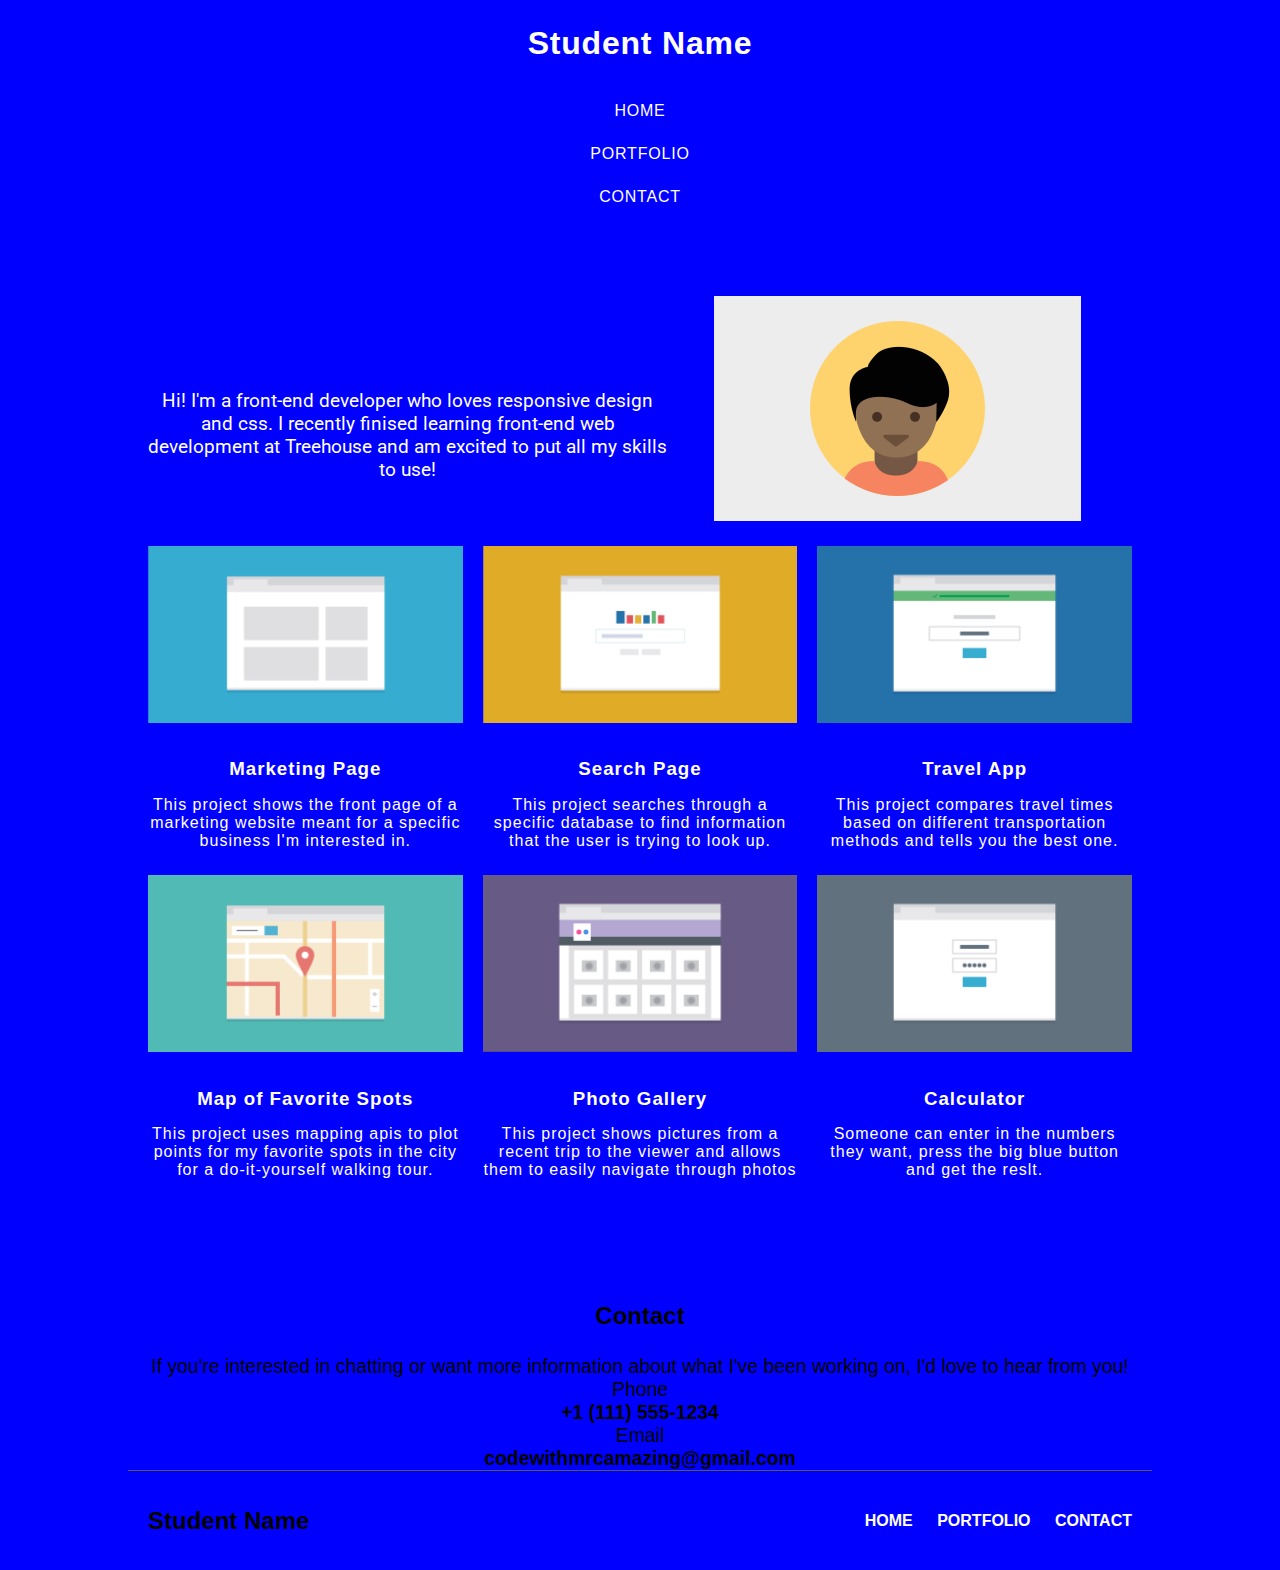
==== i.html @ 056d1afa "update css mainly" ====
<!DOCTYPE html>
<html>
<head>
	<meta charset="utf-8">
	<meta name="viewport" content="width=device-width, initial-scale=1">
	<link rel="stylesheet" href="c.css">
	<link href="https://fonts.googleapis.com/css?family=Roboto:400" rel="stylesheet">
	<title>Student Site</title>
</head>
<body>
		<nav id="top">
	        <h1 class="name"> <strong> Student Name </strong></h1> 
	        <ul class="top-nav ">
	          <li class="upC hoverR"><a href="#top">Home</a></li>
	          <li class="upC hoverL"><a href="#portfolio">Portfolio</a></li>
	          <li class="upC hoverR"><a href="#contact">Contact</a></li>
	        </ul>
    	</nav>

			<div class="firstSection">
		      <img src="images/responsive-layout-profile.png" alt="responsive-layout-profile" class="profile-image">
		      
		      <p class="">Hi! I'm a front-end developer who loves responsive design and css. I recently finised learning front-end web development at Treehouse and am excited to put all my skills to use!</p>
		    </div>    

    <div class="container">
  		<div class="col ">
    		<img src="images/portfolio-1.png" alt="portfolio pic" />
		    <h3>Marketing Page</h3>
		    <p class="portolio-text">This project shows the front page of a marketing website meant for a specific business I'm interested in. </p>
  		</div>
  <div class="col ">
  			<img src="images/portfolio-2.png" alt="portfolio pic" />
    		<h3>Search Page</h3>
		    <p class="portolio-text">This project searches through a specific database to find information that the user is trying to look up.</p>
  </div>
  <div class="col ">
  	<img src="images/portfolio-3.png" alt="portfolio pic" />
    <h3>Travel App</h3>
		       <p class="portolio-text">This project compares travel times based on different transportation methods and tells you the best one. </p>
  </div>
  <div class="col ">
  			<img src="images/portfolio-4.png" alt="portfolio pic" />
    		<h3>Map of Favorite Spots</h3>
		    <p class="portolio-text">This project uses mapping apis to plot points for my favorite spots in the city for a do-it-yourself walking tour. </p>
  </div>
  <div class="col ">
  			<img src="images/portfolio-5.png" alt="portfolio pic" />
    		<h3>Photo Gallery</h3>
		    <p class="portolio-text">This project shows pictures from a recent trip to the viewer and allows them to easily navigate through photos </p>
  </div>
  <div class="col ">
  	<img src="images/portfolio-6.png" alt="portfolio pic" />
    <h3>Calculator</h3>
	<p class="portolio-text">Someone can enter in the numbers they want, press the big blue button and get the reslt. </p>
  </div>
</div>


	<div class="contact-container" id="contact">
     <h2 class="headerContact">Contact</h2>
     <p class="contact-text">If you're interested in chatting or want more information about what I've been working on, I'd love to hear from you!</p>
     <p class="mtGray">Phone    <a href="#" class="contact-info"><strong>+1 (111) 555-1234</strong></a></p>
     <p class="mtGray">Email     <a href="#" class="contact-info"><strong>codewithmrcamazing@gmail.com</strong></a></p>
   </div>

 <footer>
  <h2>Student Name</h2>
  <ul class="footer-nav">
    <li class="top"><a href="#top">Back To Top</a></li>
    <li class="full"><a href="#top">HOME</a></li>
    <li class="full"><a href="#portfolio">PORTFOLIO</a></li>
    <li class="full"><a href="#contact">CONTACT</a></li>
  </ul>
</footer>

</body>
</html>
---- c.css ----
* {
  font-family: 'Open Sans', sans-serif;
  text-align: center;
  box-sizing: border-box;
  margin: 0;
  padding: 0;
}

/************  Mobile First Design */
html, body {
  height: 100%;
}
body {

  margin: 0 auto;
  max-width: 1024px;
  background-color: blue;

}
ul {

  list-style: none;
  padding-left: 0;
}

a {
  color: white;
  text-decoration: none;
}
.contact-container a {
  color: black;
}
nav {
  font-family: "Roboto", Arial, Verdana;
  font-weight: 400;
  letter-spacing: .05em;
  color: white;
  padding: 25px;


}

h1, .top-nav {
  text-align: center;
}

.top-nav, .top-nav li {
  width: 100%;
}

h1 a, .top-nav a {
  color: white;
}

.top-nav {

  margin-top: 30px;
}

.top-nav li {

  padding: 10px 0;
  margin: 5px auto;

}

.top-nav a {
  text-transform: uppercase;
}


.firstSection  {

  color: white;
  max-width: 100%; 
  margin-right: 5%;
  margin-left: 5%;
}

.firstSection p {

  padding-top: 10%;
  font-family: 'Roboto', sans-serif;

}
.container {
  max-width: 1100px;
  padding: 10px;
  margin: 0 auto;
  font-family: 'Roboto', sans-serif;
}

.col {
  margin: 10px;
  min-height: 250px;
  color: white;
  text-align: center;
  letter-spacing: 1px;
  padding-top: 5px;
}

img {

  max-width: 100%;
}

.col img {

  margin-bottom: 10%;
}

.col p {

  padding-top: 5%;
}
.contact-container  {
margin-top: 10%;
}

.contact-container h2 {
margin-bottom: 2.5%;
}
.contact-container p {
display: flex;
flex-direction: column;
}
footer {
  display: flex;
  
  justify-content: space-between;
  font-weight: 800;
  align-items: center;
  margin-top: auto;
  padding: 0 20px;
  height: 100px;
  border-top: solid rgb(89, 88, 88) 1px;
  
}

.full {
  display: none;
}

/************  This is for Tablets */
@media (min-width:  768px) {

  .container {

    display: flex;
    flex-wrap: wrap;
  }
  .col {
    flex-basis: calc(50% - 20px);
  }

  .firstSection {
    display: flex;
    flex-direction: row-reverse;
    margin: 50px 20px 0 20px;
    padding-right: 5%;
    
    font-family: 'Roboto', sans-serif;

}

 
.top {
    display: none;
  }
  .full {
    display: inline-block;
    margin-left: 20px;
  }


.contact-container p {
font-size: 1.21em;
  align-items: center;
}

  }

 

/************  This is for Desktops */


@media (min-width:  1024px) {


.firstSection p {
  text-align: center;
  font-size: 1.2em;
  margin-right: 5%;
}

  .col {

    flex-basis: calc(33.333% - 20px);
  }

}
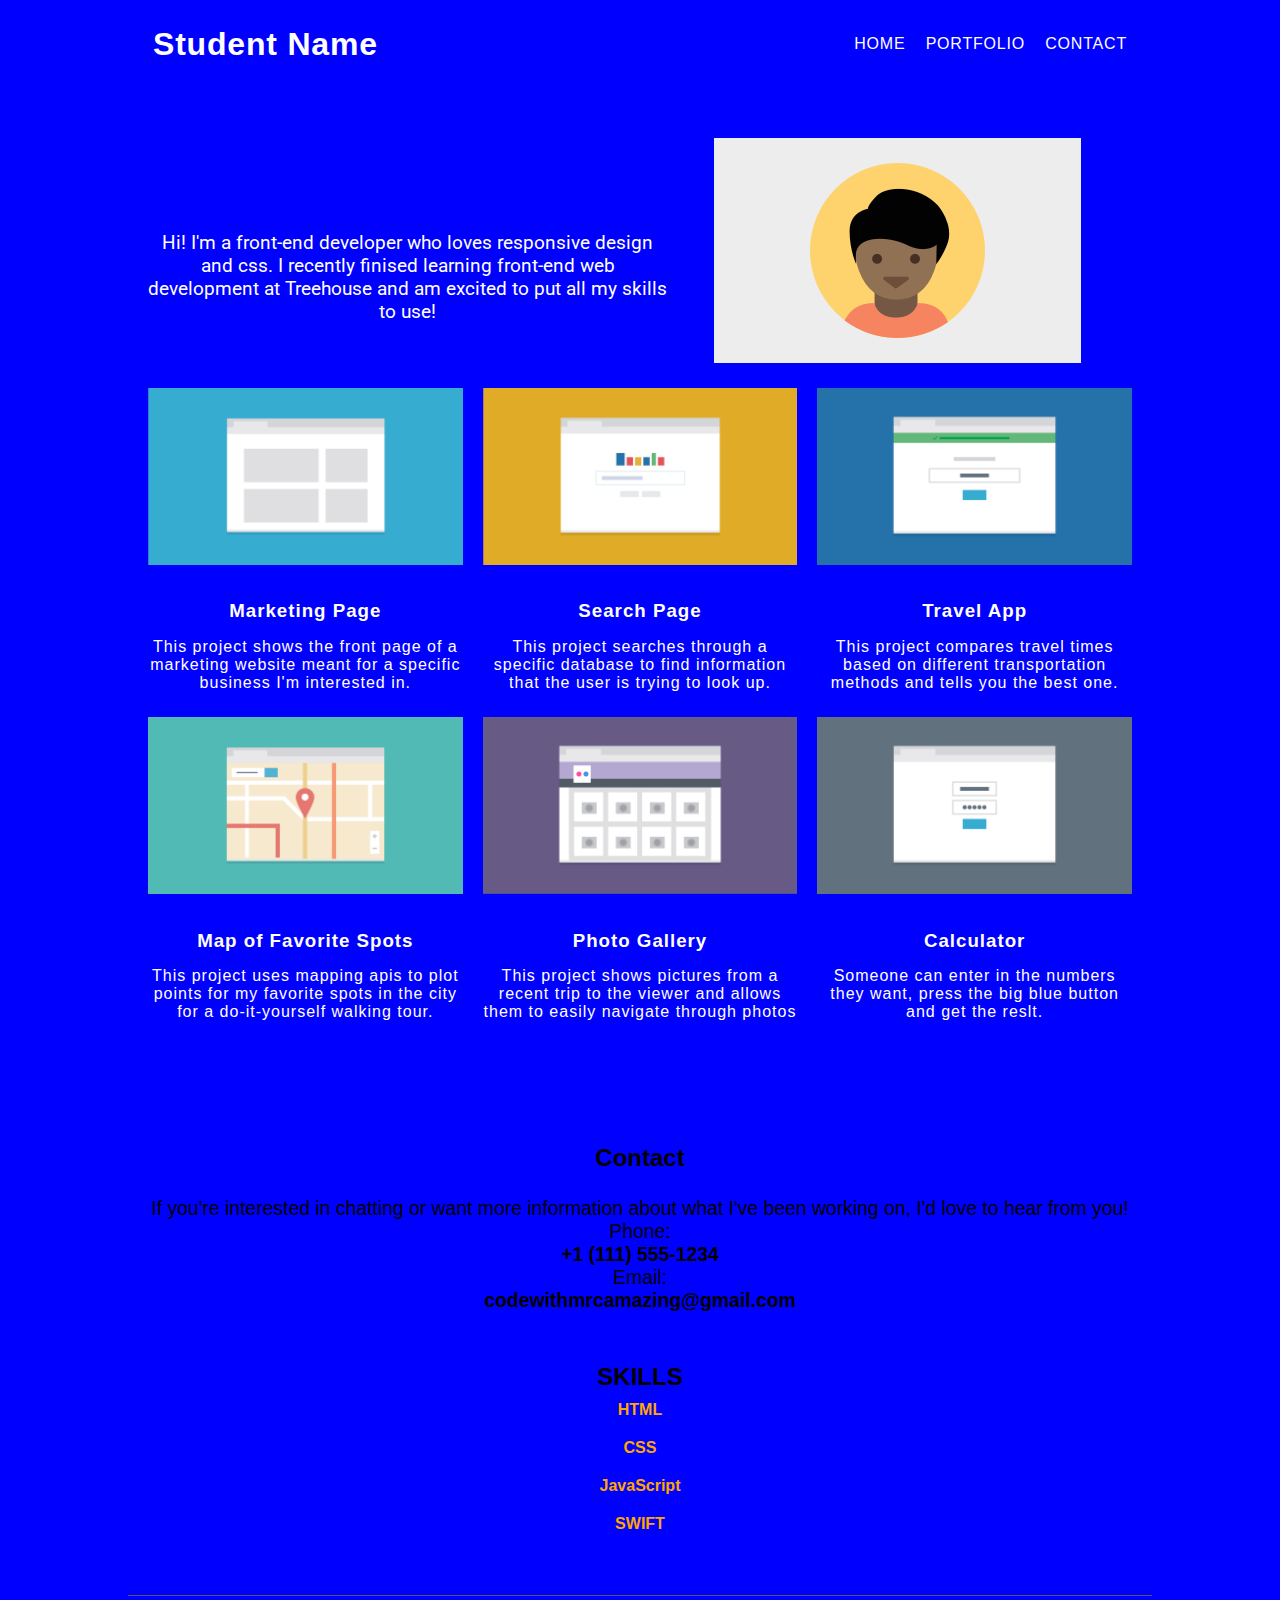
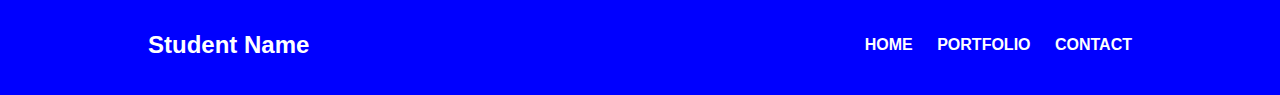
==== commit a8520133: "Updated css and added Skills section" ====
--- a/i.html
+++ b/i.html
@@ -1,5 +1,5 @@
 <!DOCTYPE html>
-<html>
+<html lang="en">
 <head>
 	<meta charset="utf-8">
 	<meta name="viewport" content="width=device-width, initial-scale=1">
@@ -60,8 +60,20 @@
 	<div class="contact-container" id="contact">
      <h2 class="headerContact">Contact</h2>
      <p class="contact-text">If you're interested in chatting or want more information about what I've been working on, I'd love to hear from you!</p>
-     <p class="mtGray">Phone    <a href="#" class="contact-info"><strong>+1 (111) 555-1234</strong></a></p>
-     <p class="mtGray">Email     <a href="#" class="contact-info"><strong>codewithmrcamazing@gmail.com</strong></a></p>
+     <p class="mtGray">Phone:<a href="#" class="contact-info"><strong>+1 (111) 555-1234</strong></a></p>
+     <p class="mtGray">Email:<a href="#" class="contact-info"><strong>codewithmrcamazing@gmail.com</strong></a></p>
+   </div>
+
+   <div class="skills">
+   	<h2>SKILLS</h2>
+   		<ul>
+   			<li>HTML</li>
+   			<li>CSS</li>
+   			<li>JavaScript</li>
+   			<li>SWIFT</li>
+   		</ul>
+   	
+
    </div>
 
  <footer>
--- a/c.css
+++ b/c.css
@@ -124,9 +124,21 @@
 display: flex;
 flex-direction: column;
 }
+
+
+.skills {
+
+  margin: 5%;
+
+} 
+.skills li {
+  color: orange;
+  font-weight: 800;
+  padding: 10px;
+}
 footer {
   display: flex;
-  
+  color: white;
   justify-content: space-between;
   font-weight: 800;
   align-items: center;
@@ -178,6 +190,18 @@
   align-items: center;
 }
 
+
+
+.top-nav li {
+  display: inline-block;
+  width: auto;
+  margin-right: 15px;
+}
+
+.top-nav li:last-child {
+  margin-right: 0;
+}
+
   }
 
  
@@ -187,7 +211,18 @@
 
 @media (min-width:  1024px) {
 
-
+nav {
+  display: flex;
+  justify-content: space-between;
+  align-items: center;
+}
+
+.top-nav, 
+.top-nav li {
+  width: initial;
+  margin-bottom: 0;
+  margin-top: 0;
+}
 .firstSection p {
   text-align: center;
   font-size: 1.2em;
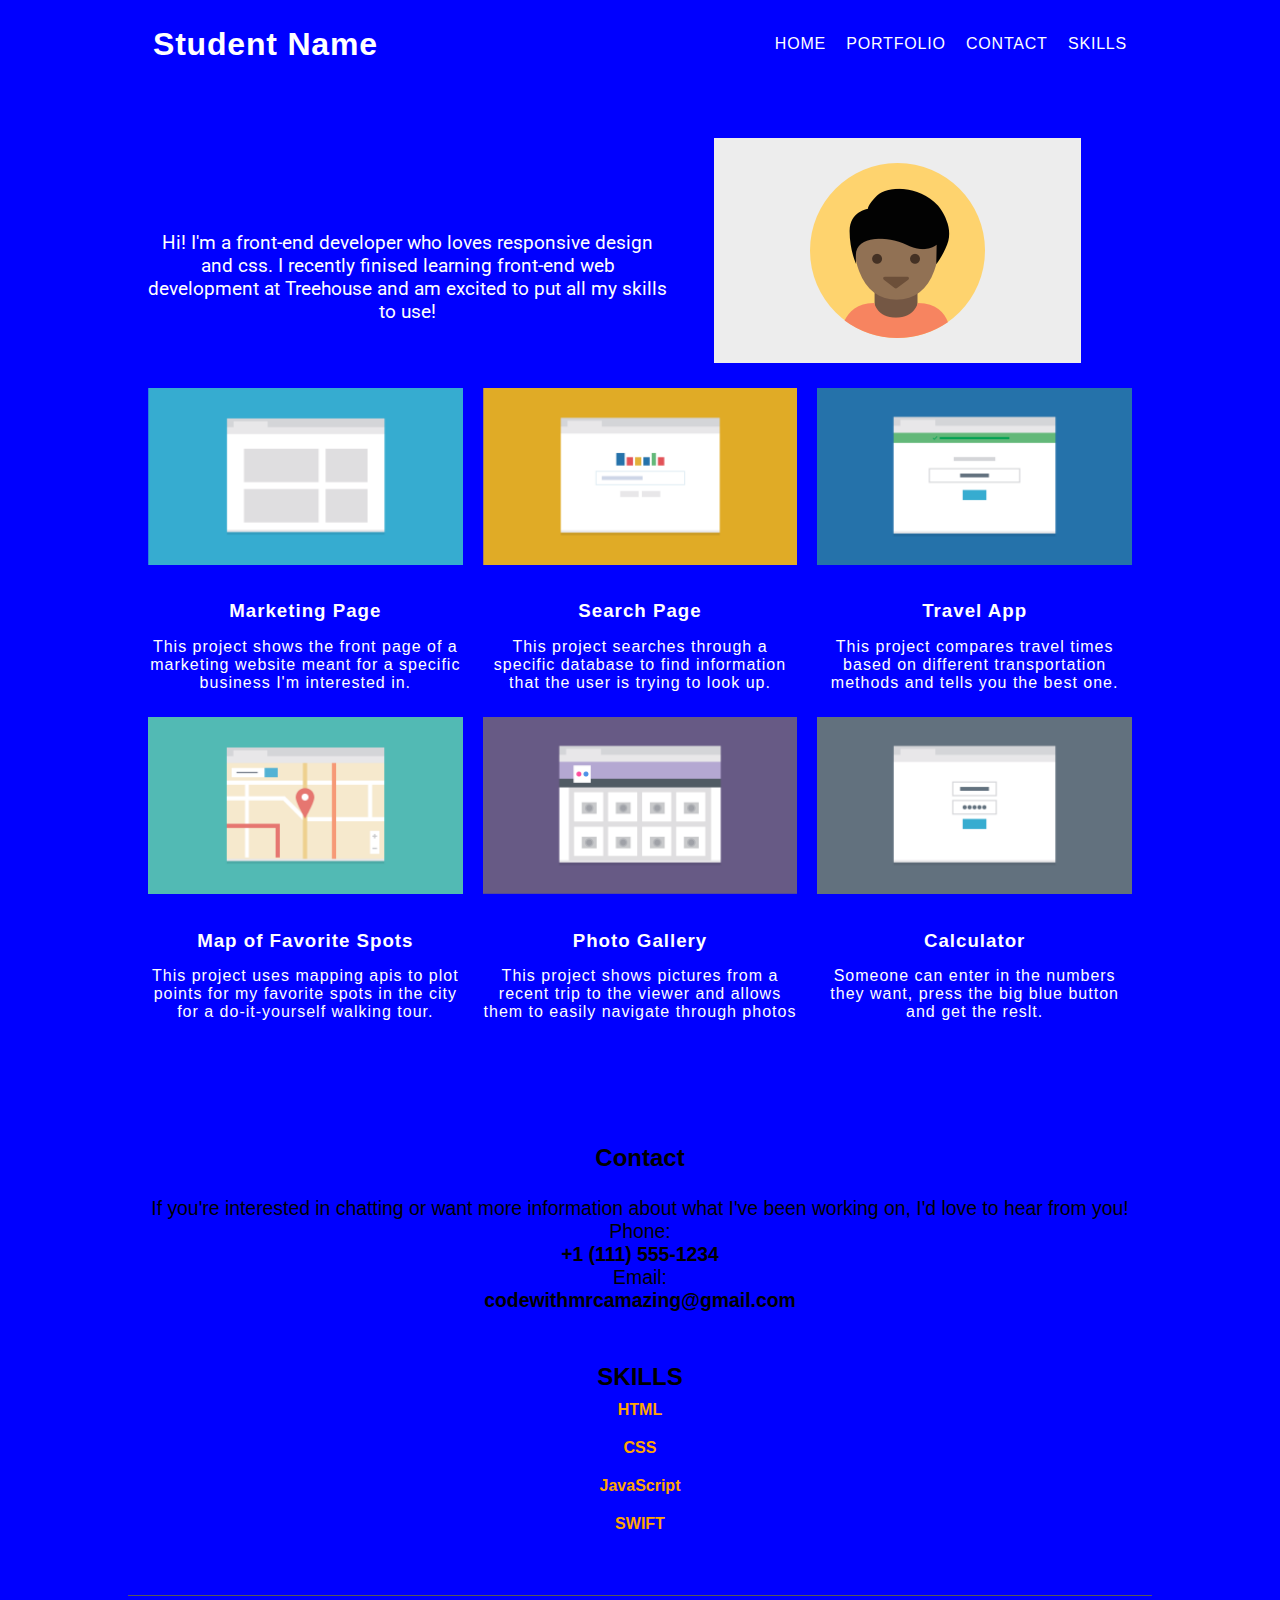
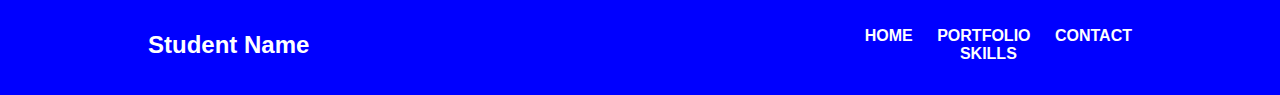
==== commit 79de6db7: "Updated skills section html css" ====
--- a/i.html
+++ b/i.html
@@ -14,6 +14,8 @@
 	          <li class="upC hoverR"><a href="#top">Home</a></li>
 	          <li class="upC hoverL"><a href="#portfolio">Portfolio</a></li>
 	          <li class="upC hoverR"><a href="#contact">Contact</a></li>
+	          <li class="upC hoverL"><a href="#skills">Skills</a></li>
+
 	        </ul>
     	</nav>
 
@@ -64,7 +66,7 @@
      <p class="mtGray">Email:<a href="#" class="contact-info"><strong>codewithmrcamazing@gmail.com</strong></a></p>
    </div>
 
-   <div class="skills">
+   <div class="skills" id="skills">
    	<h2>SKILLS</h2>
    		<ul>
    			<li>HTML</li>
@@ -83,6 +85,8 @@
     <li class="full"><a href="#top">HOME</a></li>
     <li class="full"><a href="#portfolio">PORTFOLIO</a></li>
     <li class="full"><a href="#contact">CONTACT</a></li>
+    <li class="upC hoverL"><a href="#skills">SKILLS</a></li>
+
   </ul>
 </footer>
 
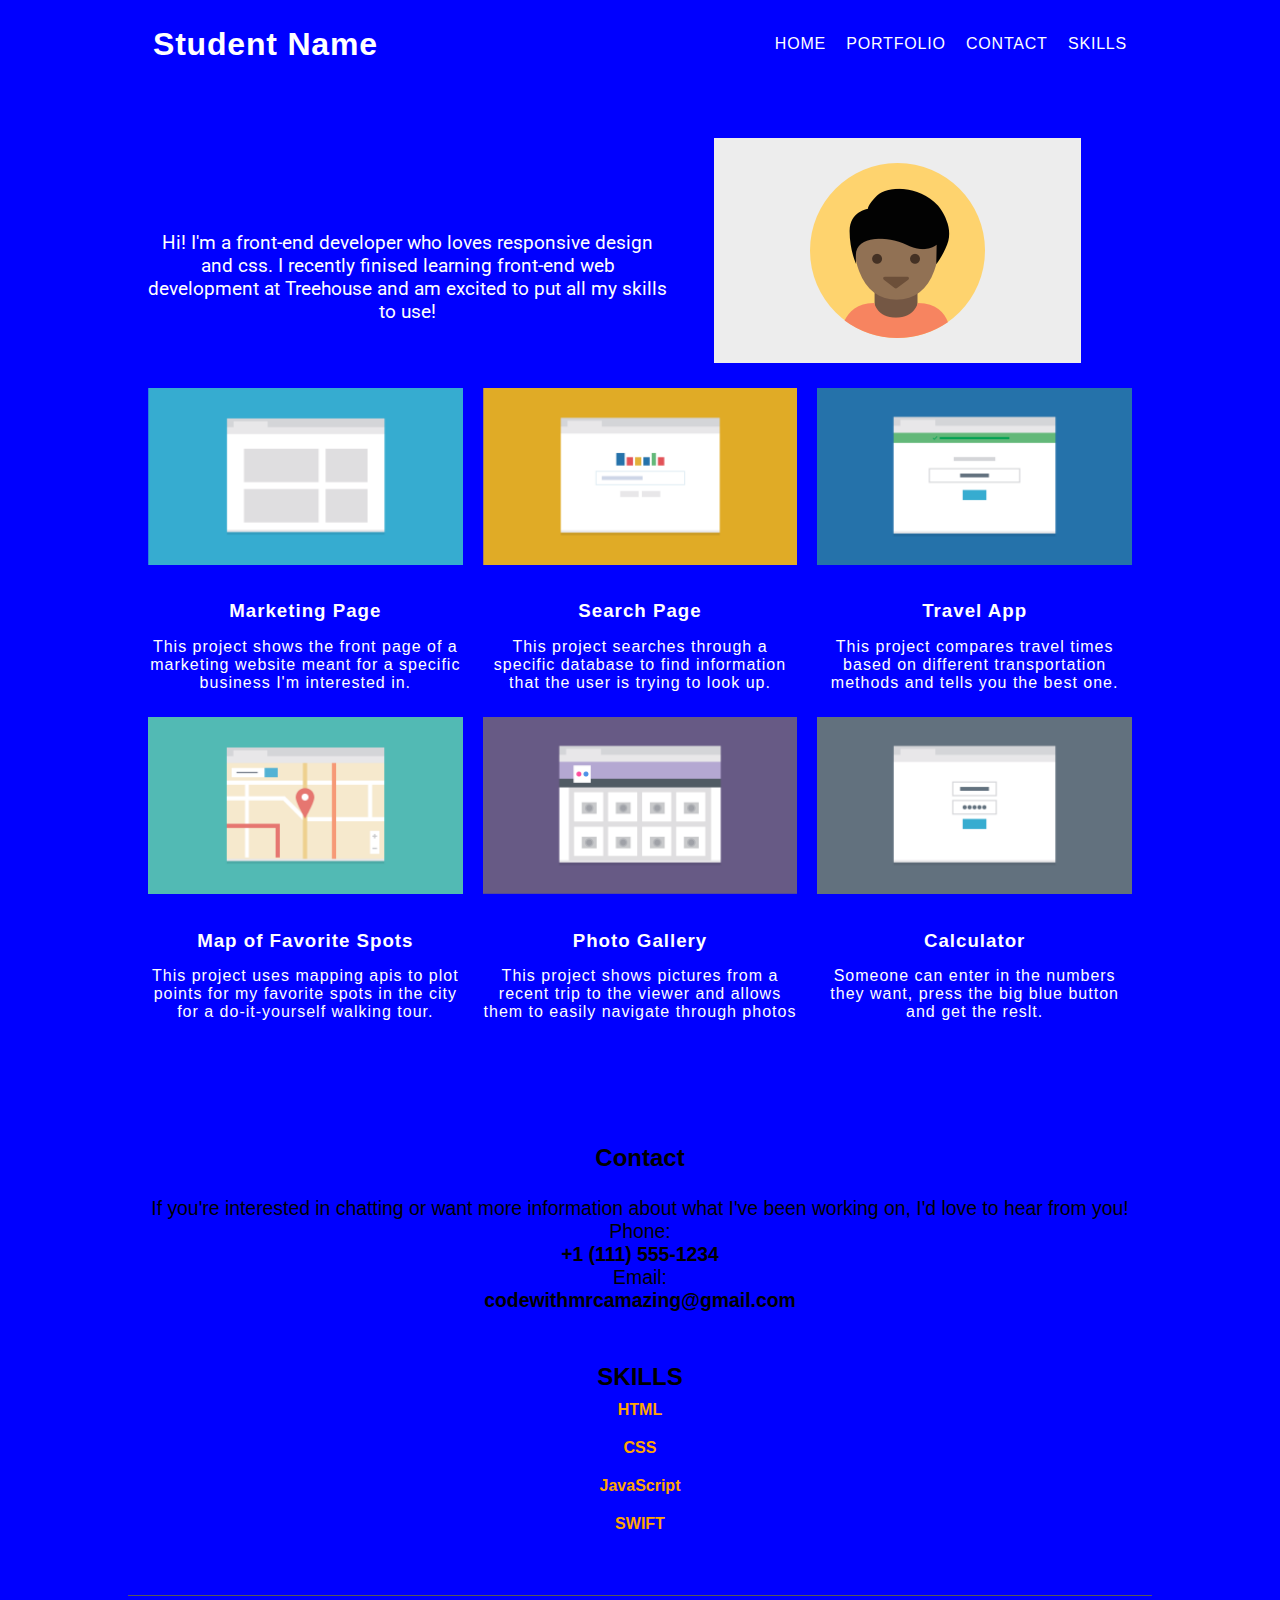
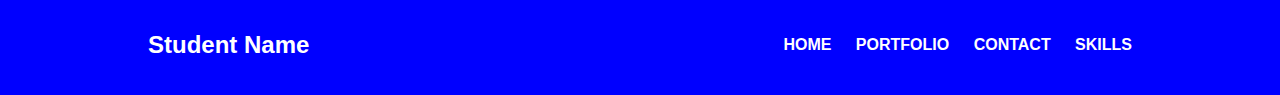
==== commit 0d4f2310: "updated footer" ====
--- a/i.html
+++ b/i.html
@@ -85,7 +85,7 @@
     <li class="full"><a href="#top">HOME</a></li>
     <li class="full"><a href="#portfolio">PORTFOLIO</a></li>
     <li class="full"><a href="#contact">CONTACT</a></li>
-    <li class="upC hoverL"><a href="#skills">SKILLS</a></li>
+    <li class="full upC hoverL"><a href="#skills">SKILLS</a></li>
 
   </ul>
 </footer>
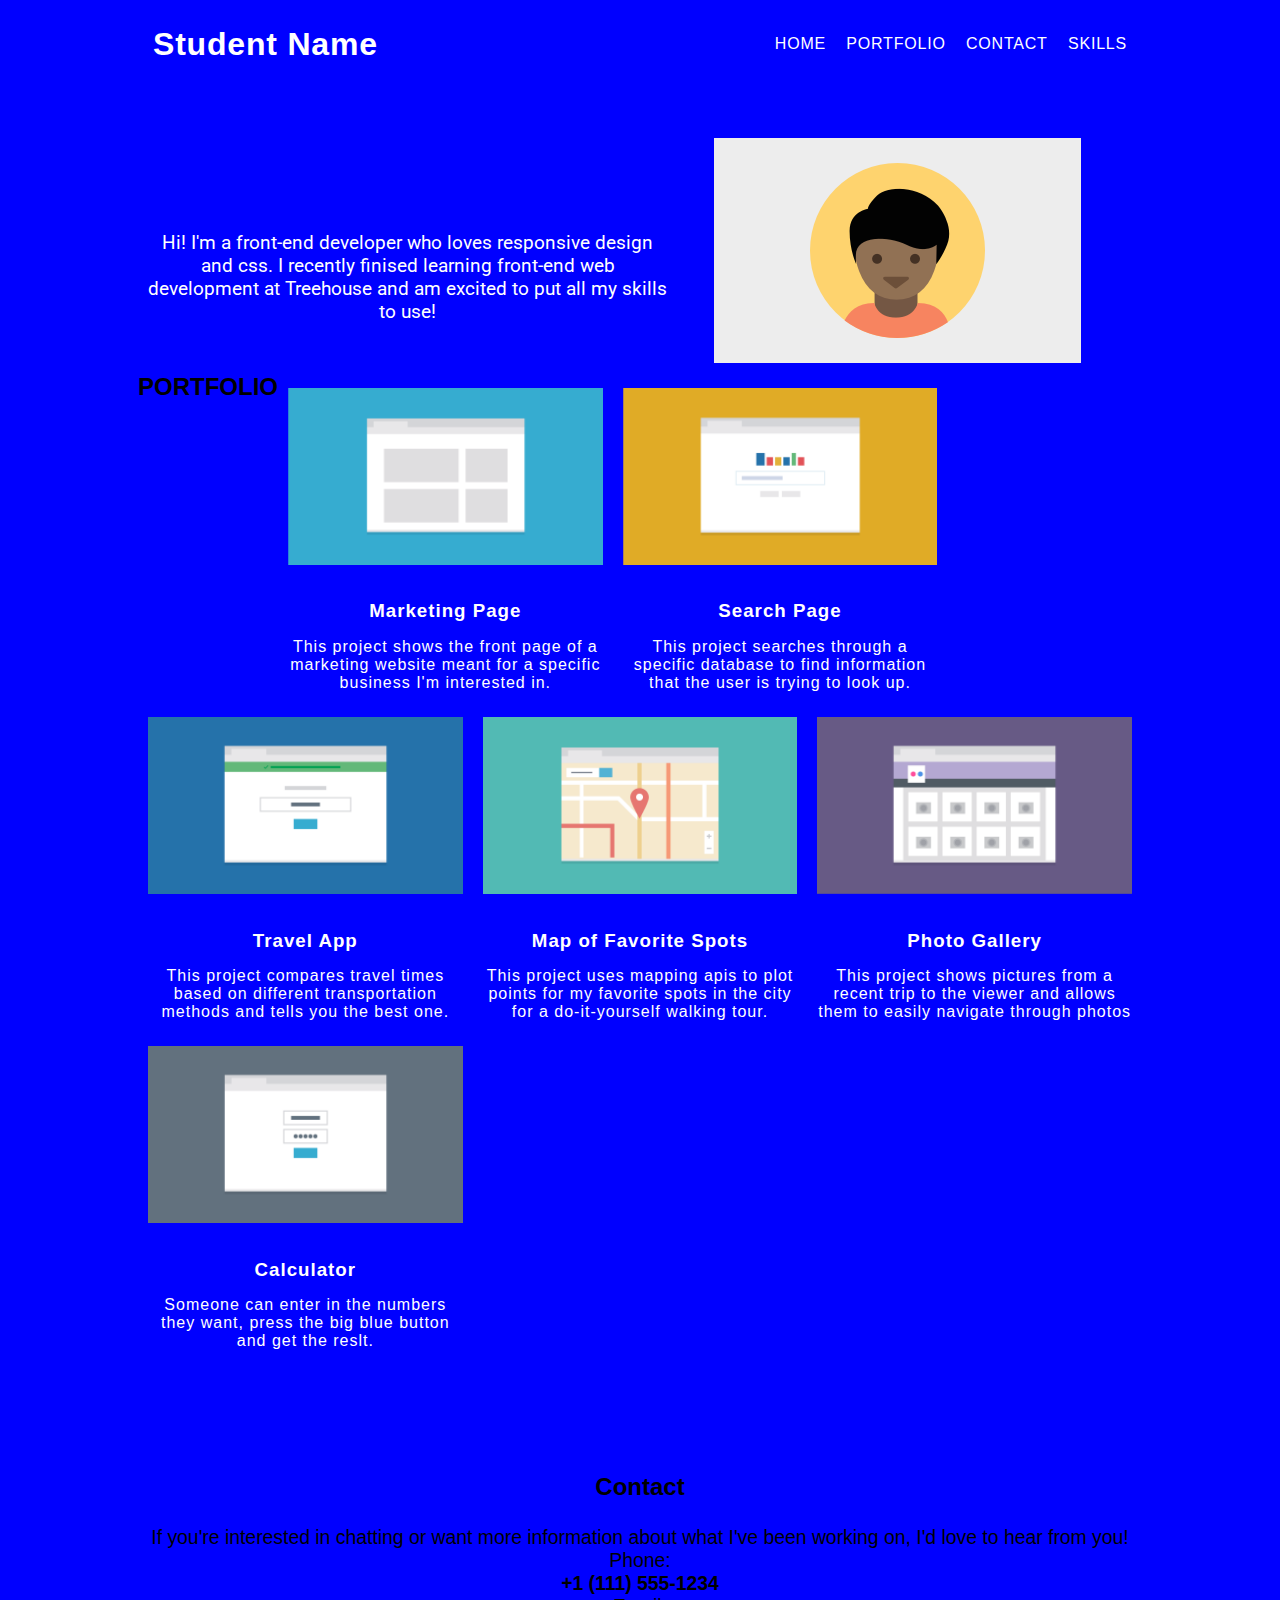
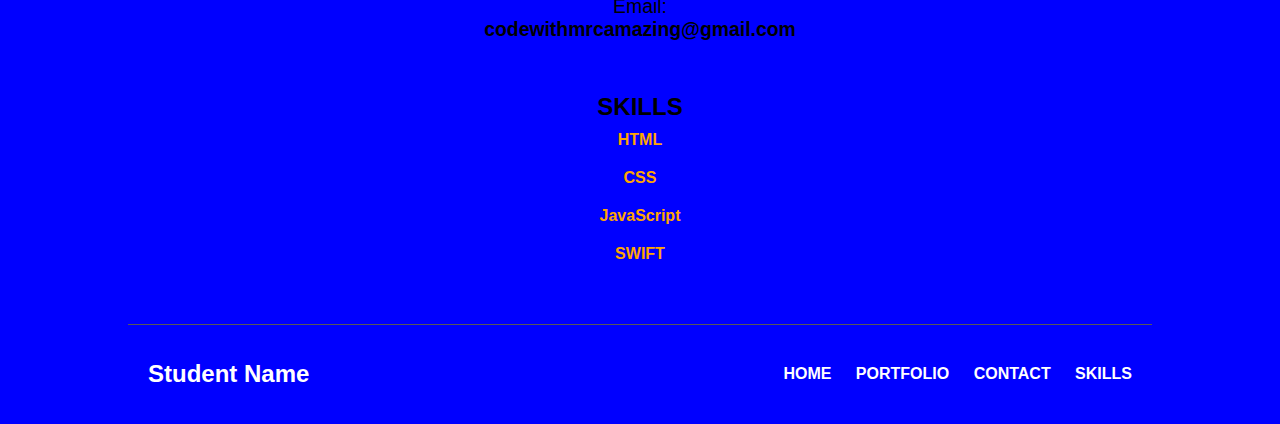
==== commit 5dd2c230: "added profile h2" ====
--- a/i.html
+++ b/i.html
@@ -26,6 +26,7 @@
 		    </div>    
 
     <div class="container">
+    	<h2>PORTFOLIO</h2>
   		<div class="col ">
     		<img src="images/portfolio-1.png" alt="portfolio pic" />
 		    <h3>Marketing Page</h3>
@@ -60,7 +61,7 @@
 
 
 	<div class="contact-container" id="contact">
-     <h2 class="headerContact">Contact</h2>
+     <h2>Contact</h2>
      <p class="contact-text">If you're interested in chatting or want more information about what I've been working on, I'd love to hear from you!</p>
      <p class="mtGray">Phone:<a href="#" class="contact-info"><strong>+1 (111) 555-1234</strong></a></p>
      <p class="mtGray">Email:<a href="#" class="contact-info"><strong>codewithmrcamazing@gmail.com</strong></a></p>
--- a/c.css
+++ b/c.css
@@ -174,7 +174,9 @@
     font-family: 'Roboto', sans-serif;
 
 }
-
+.container h2 {
+  align-items: center;
+}
  
 .top {
     display: none;
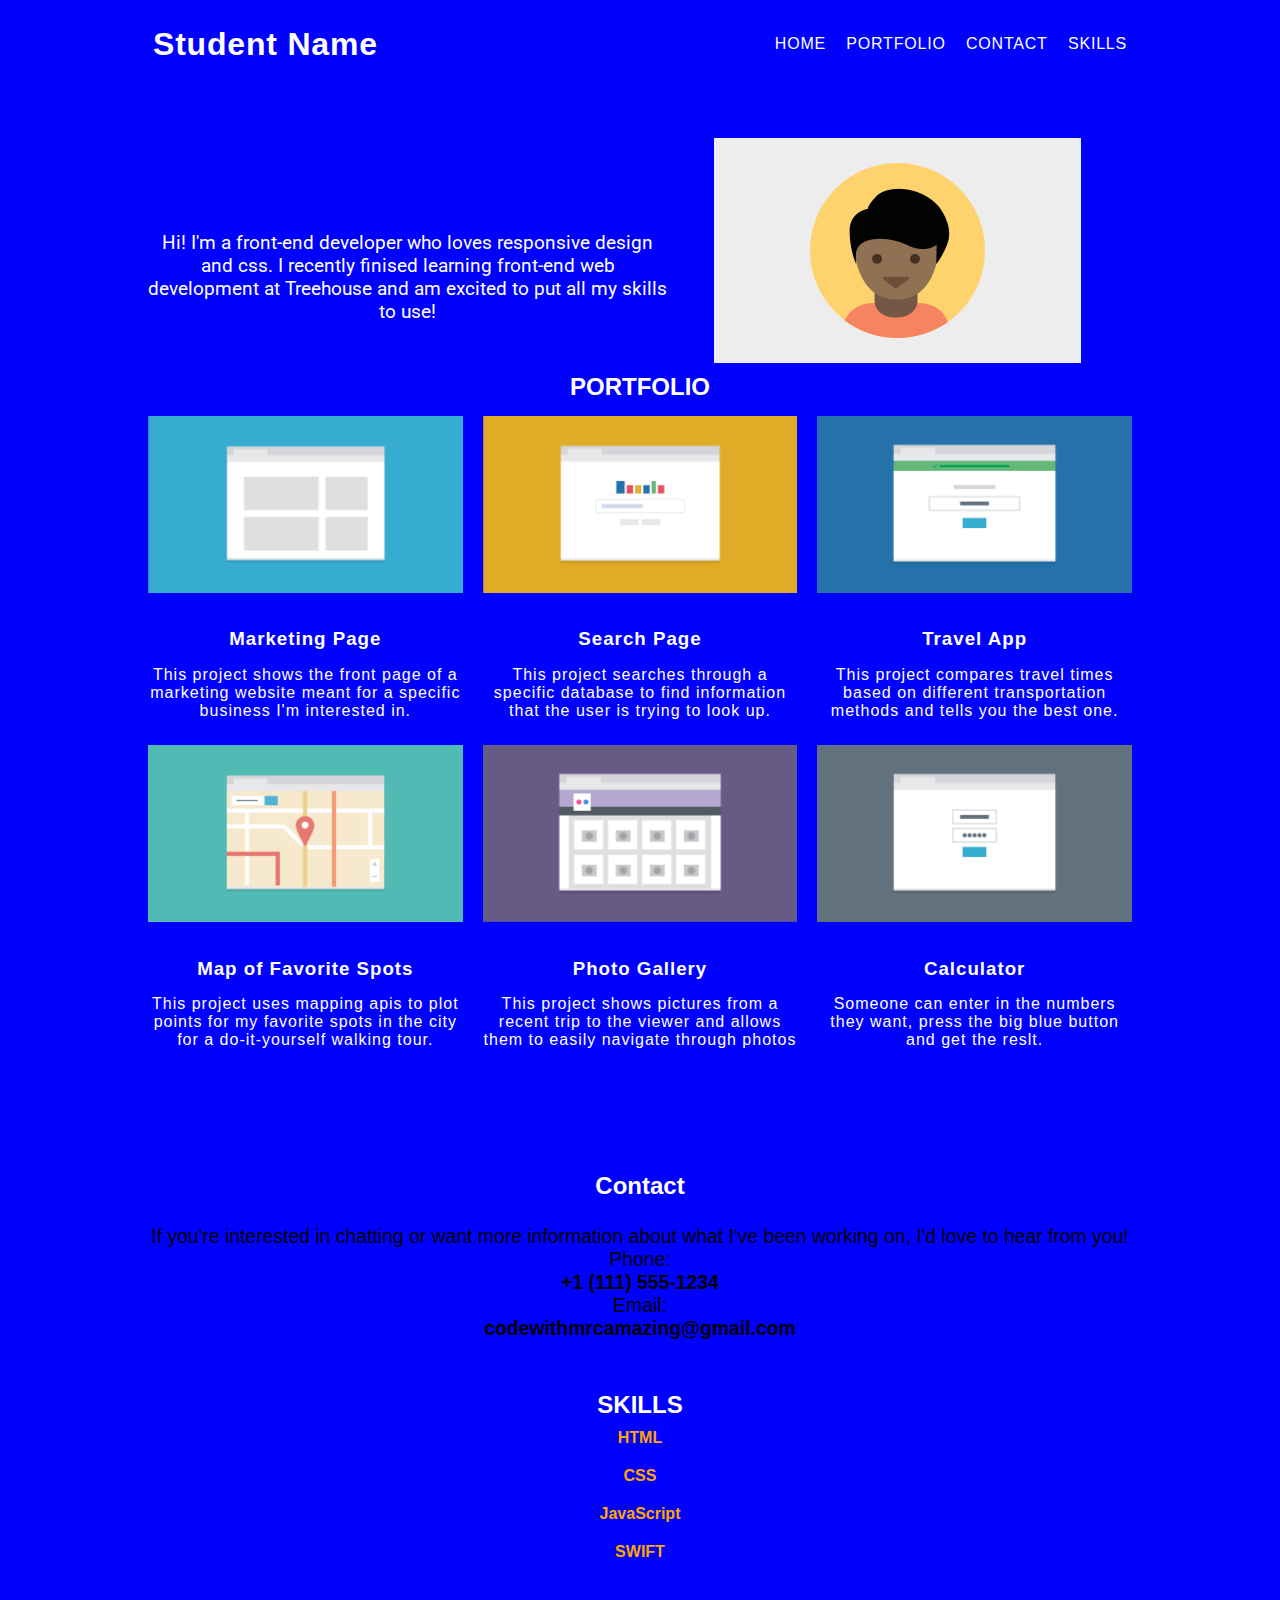
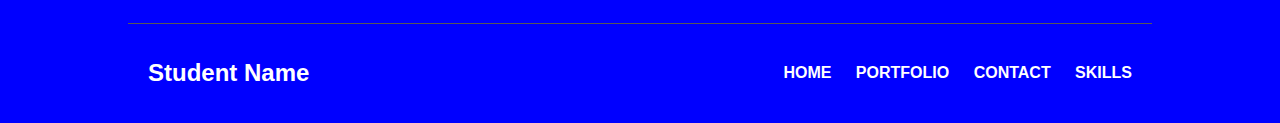
==== commit 7463cefb: "Updated portfolio header" ====
--- a/i.html
+++ b/i.html
@@ -15,50 +15,47 @@
 	          <li class="upC hoverL"><a href="#portfolio">Portfolio</a></li>
 	          <li class="upC hoverR"><a href="#contact">Contact</a></li>
 	          <li class="upC hoverL"><a href="#skills">Skills</a></li>
-
 	        </ul>
     	</nav>
 
-			<div class="firstSection">
+				<div class="firstSection">
 		      <img src="images/responsive-layout-profile.png" alt="responsive-layout-profile" class="profile-image">
-		      
 		      <p class="">Hi! I'm a front-end developer who loves responsive design and css. I recently finised learning front-end web development at Treehouse and am excited to put all my skills to use!</p>
 		    </div>    
 
-    <div class="container">
+    <div class="container" id="portfolio">
     	<h2>PORTFOLIO</h2>
   		<div class="col ">
     		<img src="images/portfolio-1.png" alt="portfolio pic" />
 		    <h3>Marketing Page</h3>
 		    <p class="portolio-text">This project shows the front page of a marketing website meant for a specific business I'm interested in. </p>
   		</div>
-  <div class="col ">
-  			<img src="images/portfolio-2.png" alt="portfolio pic" />
-    		<h3>Search Page</h3>
-		    <p class="portolio-text">This project searches through a specific database to find information that the user is trying to look up.</p>
-  </div>
-  <div class="col ">
-  	<img src="images/portfolio-3.png" alt="portfolio pic" />
-    <h3>Travel App</h3>
-		       <p class="portolio-text">This project compares travel times based on different transportation methods and tells you the best one. </p>
-  </div>
-  <div class="col ">
-  			<img src="images/portfolio-4.png" alt="portfolio pic" />
-    		<h3>Map of Favorite Spots</h3>
-		    <p class="portolio-text">This project uses mapping apis to plot points for my favorite spots in the city for a do-it-yourself walking tour. </p>
-  </div>
-  <div class="col ">
-  			<img src="images/portfolio-5.png" alt="portfolio pic" />
-    		<h3>Photo Gallery</h3>
-		    <p class="portolio-text">This project shows pictures from a recent trip to the viewer and allows them to easily navigate through photos </p>
-  </div>
-  <div class="col ">
-  	<img src="images/portfolio-6.png" alt="portfolio pic" />
-    <h3>Calculator</h3>
-	<p class="portolio-text">Someone can enter in the numbers they want, press the big blue button and get the reslt. </p>
-  </div>
+	  <div class="col ">
+	  			<img src="images/portfolio-2.png" alt="portfolio pic" />
+	    		<h3>Search Page</h3>
+			    <p class="portolio-text">This project searches through a specific database to find information that the user is trying to look up.</p>
+	  </div>
+	  <div class="col ">
+	  	<img src="images/portfolio-3.png" alt="portfolio pic" />
+	    <h3>Travel App</h3>
+			       <p class="portolio-text">This project compares travel times based on different transportation methods and tells you the best one. </p>
+	  </div>
+	  <div class="col ">
+	  			<img src="images/portfolio-4.png" alt="portfolio pic" />
+	    		<h3>Map of Favorite Spots</h3>
+			    <p class="portolio-text">This project uses mapping apis to plot points for my favorite spots in the city for a do-it-yourself walking tour. </p>
+	  </div>
+	  <div class="col ">
+	  			<img src="images/portfolio-5.png" alt="portfolio pic" />
+	    		<h3>Photo Gallery</h3>
+			    <p class="portolio-text">This project shows pictures from a recent trip to the viewer and allows them to easily navigate through photos </p>
+	  </div>
+	  <div class="col ">
+	  	<img src="images/portfolio-6.png" alt="portfolio pic" />
+	    <h3>Calculator</h3>
+		<p class="portolio-text">Someone can enter in the numbers they want, press the big blue button and get the reslt. </p>
+	  </div>
 </div>
-
 
 	<div class="contact-container" id="contact">
      <h2>Contact</h2>
@@ -75,8 +72,6 @@
    			<li>JavaScript</li>
    			<li>SWIFT</li>
    		</ul>
-   	
-
    </div>
 
  <footer>
@@ -86,7 +81,7 @@
     <li class="full"><a href="#top">HOME</a></li>
     <li class="full"><a href="#portfolio">PORTFOLIO</a></li>
     <li class="full"><a href="#contact">CONTACT</a></li>
-    <li class="full upC hoverL"><a href="#skills">SKILLS</a></li>
+    <li class="full"><a href="#skills">SKILLS</a></li>
 
   </ul>
 </footer>
--- a/c.css
+++ b/c.css
@@ -9,6 +9,9 @@
 /************  Mobile First Design */
 html, body {
   height: 100%;
+}
+h2 {
+  color: white;
 }
 body {
 
@@ -175,7 +178,8 @@
 
 }
 .container h2 {
-  align-items: center;
+ flex-basis: 100%;
+  
 }
  
 .top {
